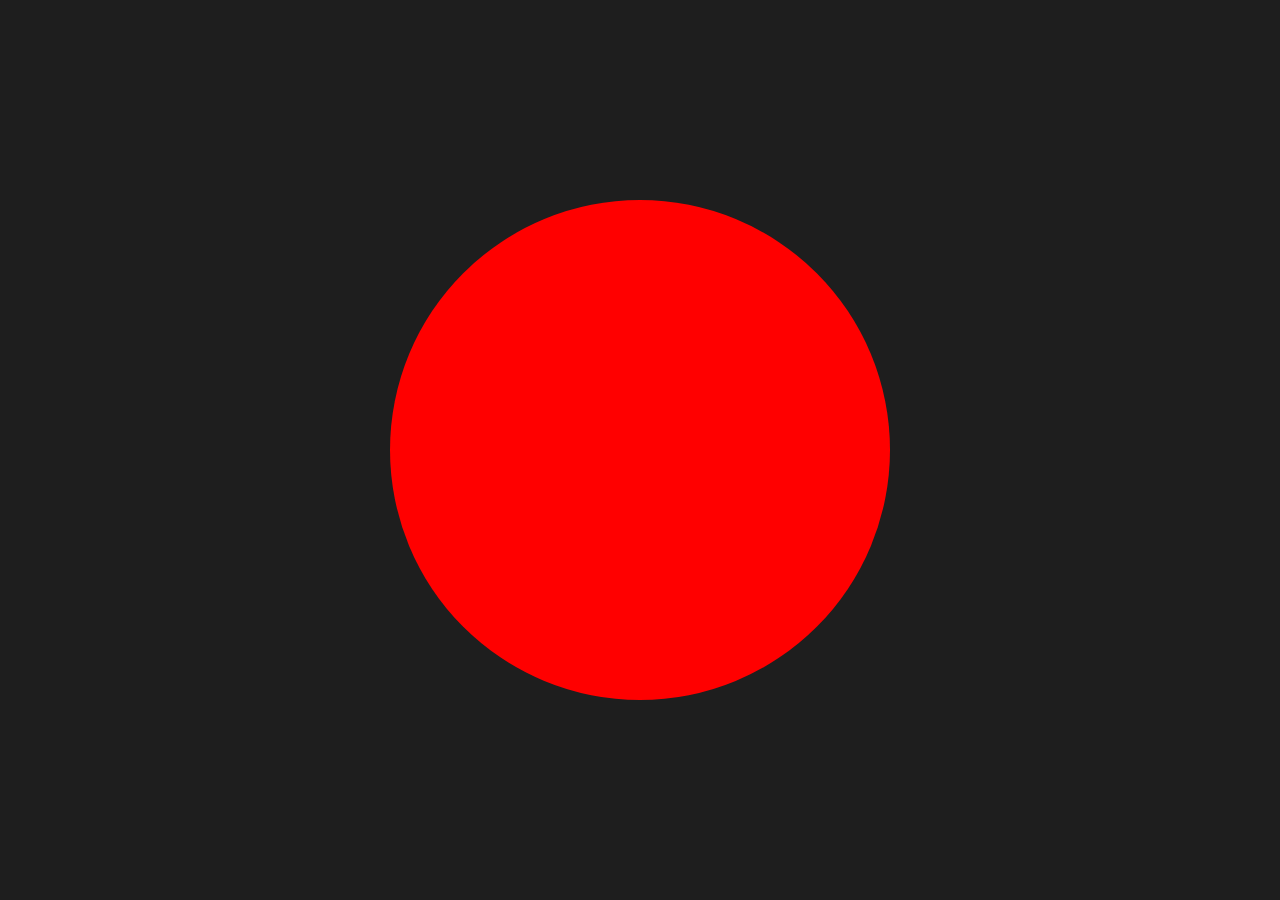
==== index.html @ 3e804756 "first commit" ====
<!DOCTYPE html>
<html lang="en">
<head>
    <meta charset="UTF-8">
    <meta http-equiv="X-UA-Compatible" content="IE=edge">
    <meta name="viewport" content="width=device-width, initial-scale=1.0">
    <link rel="stylesheet" href="style.css">
    <title>Audio visualization</title>
</head>
<body>
    <audio src="/temp/1.webm"></audio>
    <div id="logo"></div>
    <script src="script.js"></script>
</body>
</html>
---- style.css ----
body {
    display: flex;
    justify-content: center;
    align-items: center;
    margin: 0;
    width: 100vw;
    min-height: 100vh;
    background: #1e1e1e;
}

#logo {
    width: 500px;
    min-height: 500px;
    border-radius: 50%;
    background: red;
}
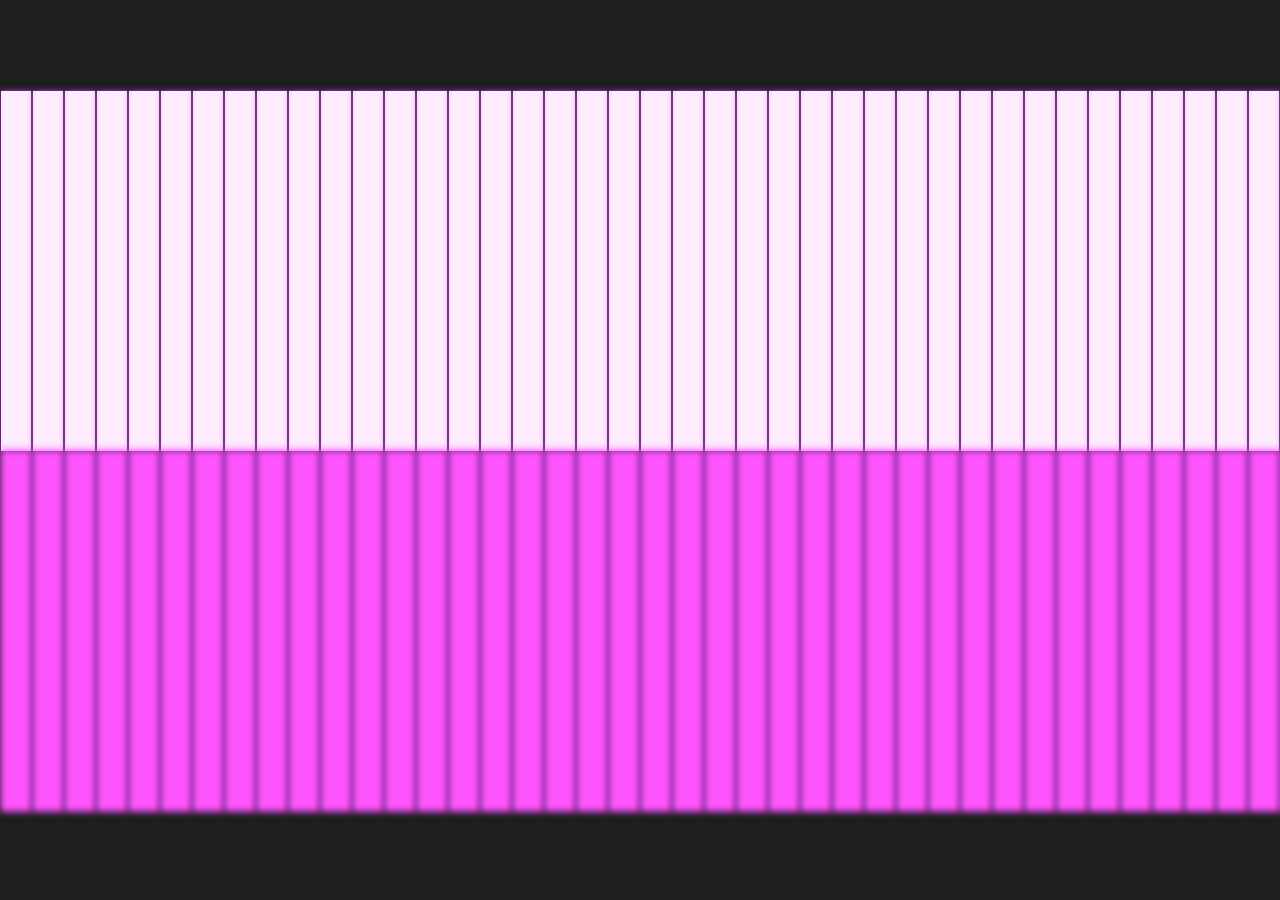
==== commit b4d1c060: "main and blur rectangles" ====
--- a/index.html
+++ b/index.html
@@ -8,8 +8,11 @@
     <title>Audio visualization</title>
 </head>
 <body>
-    <audio src="/temp/1.webm"></audio>
-    <div id="logo"></div>
+    <div id="main">
+        <div class="container" id="c1"></div>
+        <div class="container" id="c2"></div>
+    </div>
+    <audio src="temp/1.webm"></audio>
     <script src="script.js"></script>
 </body>
 </html>--- a/style.css
+++ b/style.css
@@ -1,16 +1,42 @@
 body {
-    display: flex;
-    justify-content: center;
-    align-items: center;
     margin: 0;
-    width: 100vw;
-    min-height: 100vh;
+    overflow: hidden;
     background: #1e1e1e;
 }
 
-#logo {
-    width: 500px;
-    min-height: 500px;
-    border-radius: 50%;
-    background: red;
-}+.container {
+    float: left;
+    display: flex;
+}
+
+
+.container {
+
+    margin-top: 50vh;
+}
+
+#c2 {
+    position: fixed;
+}
+
+.rectangle {
+    width: 30px;
+    height: 10px;
+    margin: 1px;
+    transform: rotatex(180deg);
+    transform-origin: top;
+
+    background: #FEEDFF;
+    box-shadow: 0px 0px 5px #CC35F6; 
+    transition: height 0.5s;
+}
+
+.rectangle--shadow {
+    background: #FF55FE;
+    transform: none;
+    filter: blur(3px);
+}
+
+.rectangle--hidden {
+    height: 40vh;
+}
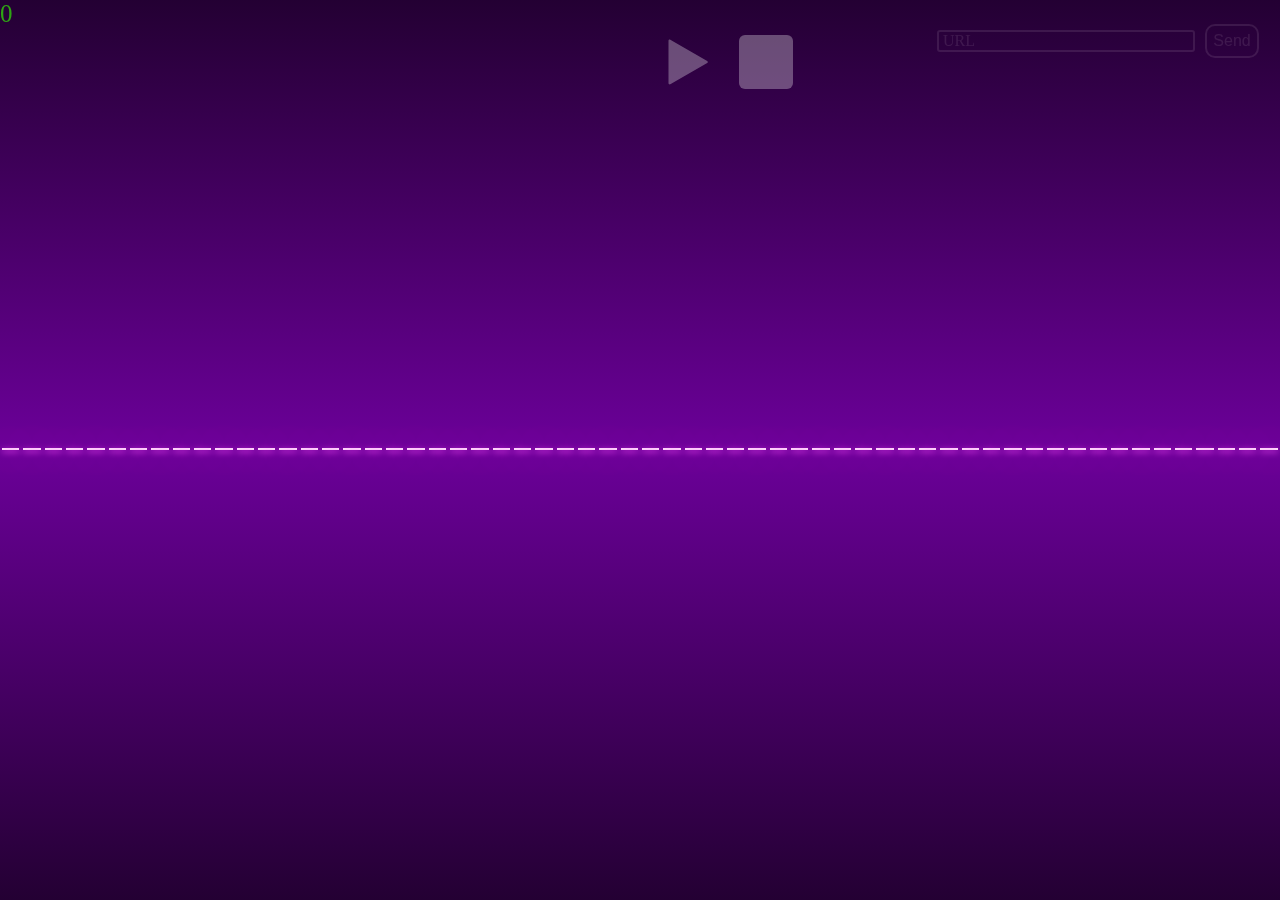
==== commit f8300042: "play and stop buttons" ====
--- a/index.html
+++ b/index.html
@@ -1,18 +1,29 @@
 <!DOCTYPE html>
 <html lang="en">
-<head>
-    <meta charset="UTF-8">
-    <meta http-equiv="X-UA-Compatible" content="IE=edge">
-    <meta name="viewport" content="width=device-width, initial-scale=1.0">
-    <link rel="stylesheet" href="style.css">
-    <title>Audio visualization</title>
-</head>
-<body>
-    <div id="main">
-        <div class="container" id="c1"></div>
-        <div class="container" id="c2"></div>
-    </div>
-    <audio src="temp/1.webm"></audio>
-    <script src="script.js"></script>
-</body>
+    <head>
+        <meta charset="UTF-8">
+        <meta http-equiv="X-UA-Compatible" content="IE=edge">
+        <meta name="viewport" content="width=device-width, initial-scale=1.0">
+        <link rel="stylesheet" href="style.css">
+        <title>Audio visualization</title>
+    </head>
+    <body>
+        <div id="main">
+            <div class="container" id="c1"></div>
+            <div class="container" id="c2"></div>
+        </div>
+        <audio src="temp/2.webm"></audio>
+        <p id="fps_drops">0</p>
+        <div class="custom-field">
+            <input type="text" required>
+            <span class="placeholder">URL</span>
+            <span id="sendButton">Send</span>
+        </div>
+        <div class="audio-controls">
+            <img src="materials/play.svg" id="playButton">
+            <img src="materials/stop.svg" id="stopButton">
+        </div>
+        <script src="script.js"></script>
+        <script src="audioHandler.js"></script>
+    </body>
 </html>--- a/style.css
+++ b/style.css
@@ -1,7 +1,9 @@
 body {
     margin: 0;
     overflow: hidden;
-    background: #1e1e1e;
+    background: linear-gradient(hsl(282, 100%, 10%), hsl(282, 100%, 30%), hsl(282, 100%, 10%));
+    background-repeat: no-repeat;
+    background-attachment: fixed;
 }
 
 .container {
@@ -9,34 +11,133 @@
     display: flex;
 }
 
-
 .container {
-
     margin-top: 50vh;
 }
 
-#c2 {
+#c2, #c3 {
     position: fixed;
 }
 
 .rectangle {
-    width: 30px;
-    height: 10px;
-    margin: 1px;
+    min-height: 2px;
+    margin-left: 2px;
+    margin-right: 2px;
     transform: rotatex(180deg);
     transform-origin: top;
 
-    background: #FEEDFF;
-    box-shadow: 0px 0px 5px #CC35F6; 
-    transition: height 0.5s;
+    background: #FDEDFA;
+    box-shadow: 0px 0px 50px #CC35F6;
+    transition: height 0.075s;
 }
 
-.rectangle--shadow {
+.rectangle--mirror {
     background: #FF55FE;
     transform: none;
     filter: blur(3px);
 }
 
-.rectangle--hidden {
-    height: 40vh;
+#fps_drops {
+    top: 0;
+    margin: 0;
+    position: fixed;
+    color: hsla(108, 100%, 50%, 0.644);
+    font-size: 25px;
 }
+
+.custom-field {
+    top: 30px;
+    right: 85px;
+    position: fixed;
+}
+
+.custom-field input {
+    color: white;
+    border: 2px solid hsla(311, 80%, 96%, 0.1);
+    border-radius: 3px;
+    background: transparent;
+    width: 250px;
+    font-size: 14px;
+    outline: none;
+    transition:
+        visibility 0.3s,
+        opacity 0.3s,
+        border-color 0.3s,
+        box-shadow 0.3s;
+}
+
+.placeholder {
+    position: fixed;
+    pointer-events: none;
+    top: calc(30px + 11px);
+    right: calc(85px + 220px);
+    transform: translateY(-50%);
+    color: hsla(311, 80%, 96%, 0.1);
+    transition:
+        visibility 0.3s,
+        opacity 0.3s,
+        top 0.3s ease,
+        font-size 0.3s ease,
+        color 0.3s ease;
+}
+
+input:valid + .placeholder,
+input:focus + .placeholder {
+    top: calc(30px - 15px);
+    font-size: 20px;
+    color: hsla(311, 80%, 96%, 1);
+    text-shadow: 0px 0px 10px #FF55FE;
+}
+
+input:valid,
+input:focus {
+    border-color: hsla(311, 80%, 96%, 1);
+    box-shadow: 0px 0px 10px hsla(300, 100%, 67%, 1);
+}
+
+#sendButton {
+    position: fixed;
+    top: calc(30px - 6px);
+    font-family: Arial, Helvetica, serif;
+    width: 50px;
+    line-height: 30px;
+    float: right;
+    text-align: center;
+    margin-left: 10px;
+    color: hsla(311, 80%, 96%, 0.1);
+    border: 2px solid hsla(311, 80%, 96%, 0.1);
+    border-radius: 10px;
+    transition:
+        visibility 0.3s,
+        opacity 0.3s,
+        color 0.3s,
+        border-color 0.3s;
+}
+
+#sendButton:hover {
+    cursor: pointer;
+    color: hsla(311, 80%, 96%, 1);
+    border-color: hsla(311, 80%, 96%, 1);
+    box-shadow: 0px 0px 10px hsla(300, 100%, 67%, 1);
+}
+
+.audio-controls {
+    position: fixed;
+    display: flex;
+    align-items: center;
+    line-height: 30px;
+    top: 20px;
+    left: 50%;
+}
+
+#playButton, #stopButton {
+    width: 30%;
+    height: auto;
+    opacity: 0.3;
+    transition: opacity 0.3s, filter 0.3s;
+}
+
+#playButton:hover, #stopButton:hover {
+    opacity: 1;
+    filter: drop-shadow(0px 0px 5px hsla(300, 100%, 67%, 1));
+}